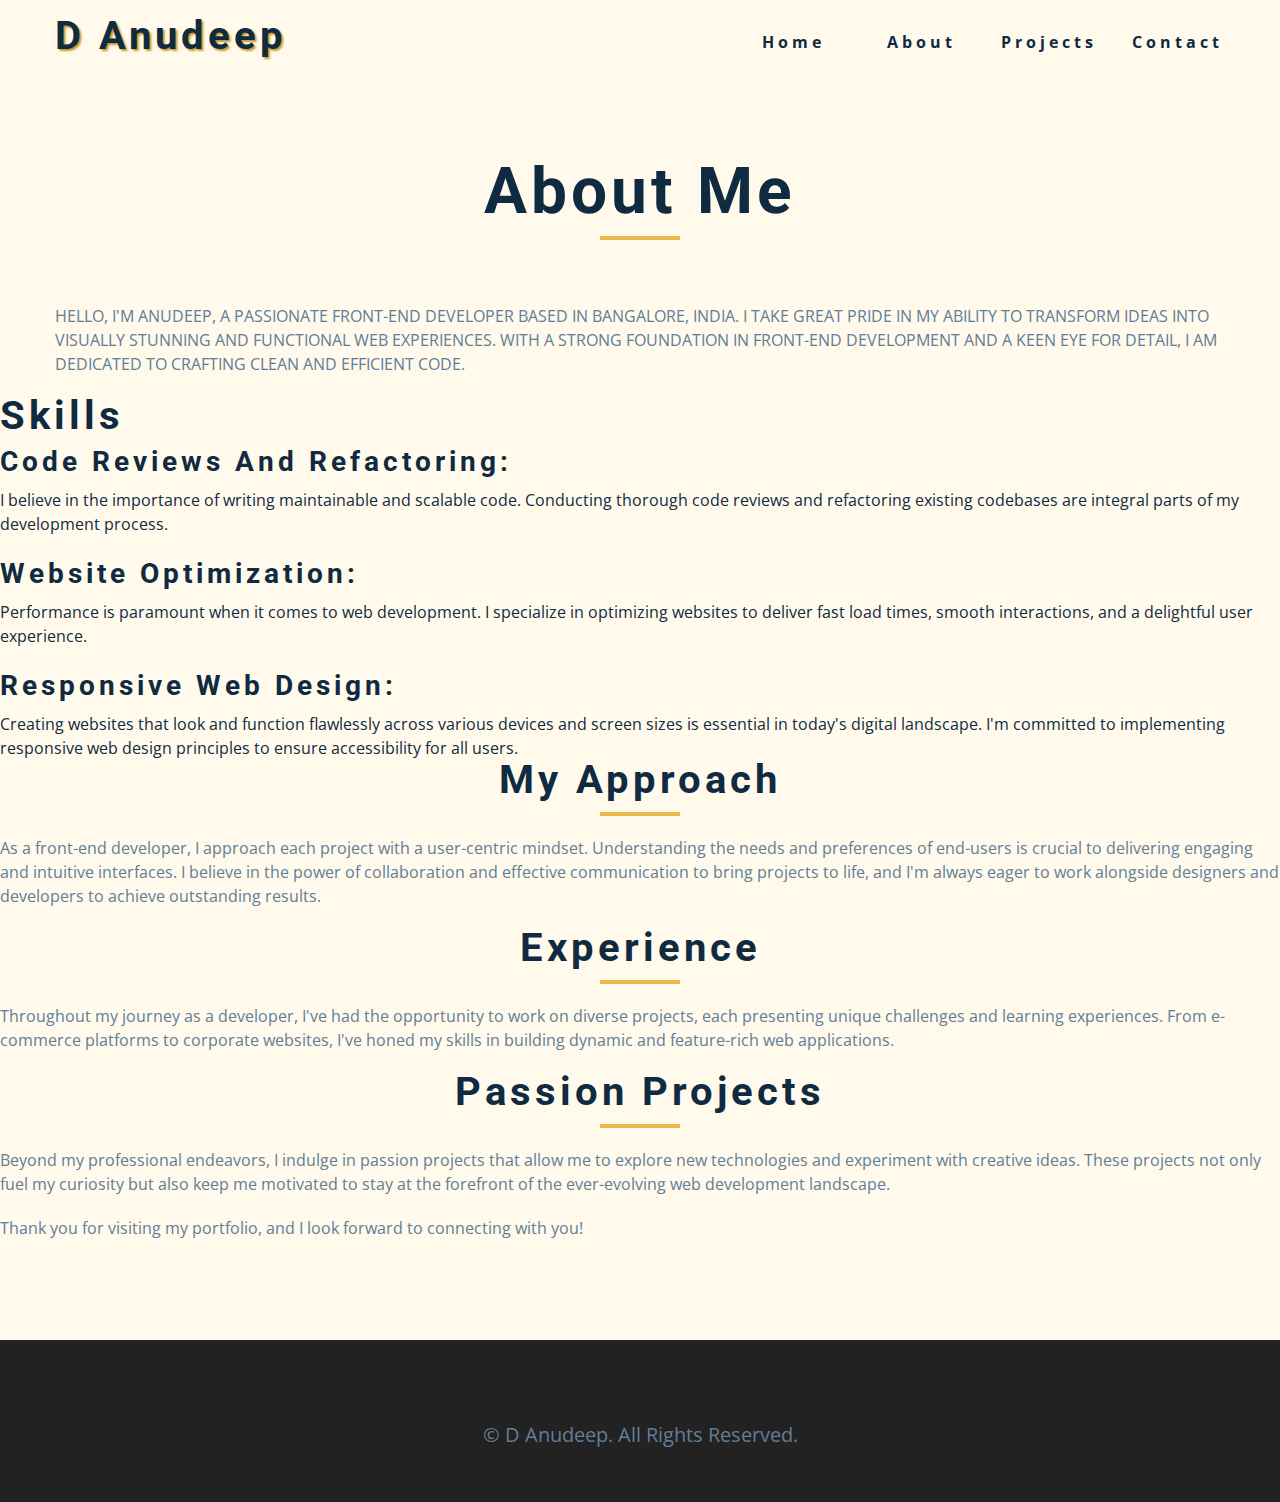
==== html/about.html @ ca1904f8 "first commit" ====
<!DOCTYPE html>
<html lang="en">
  <head>
    <meta charset="UTF-8" />
    <meta name="viewport" content="width=device-width, initial-scale=1.0" />
    <title>D Anudeep|| About</title>
       <link
      rel="stylesheet"
      href="https://cdnjs.cloudflare.com/ajax/libs/font-awesome/6.4.0/css/all.min.css"
      integrity="sha512-iecdLmaskl7CVkqkXNQ/ZH/XLlvWZOJyj7Yy7tcenmpD1ypASozpmT/E0iPtmFIB46ZmdtAc9eNBvH0H/ZpiBw=="
      crossorigin="anonymous"
      referrerpolicy="no-referrer"
    />
    <!-- css -->
    <link rel="stylesheet" href="../css/style.css" />
  </head>

  <body>
    <!-- navbar -->
    <nav class="nav" id="nav">
      <div class="nav-center">
        <!-- nav header -->
        <div class="nav-header">
         <h2 class="nav-logo" alt="nav logo">D Anudeep</h2>
          <button class="nav-btn" id="nav-btn">
            <i class="fas fa-bars"></i>
          </button>
        </div>
        <!-- nav links -->
        <ul class="nav-links">
          <li><a href="index.html">home</a></li>
          <li><a href="about.html">about</a></li>
          <li><a href="projects.html">projects</a></li>
          <li><a href="contact.html">contact</a></li>
        </ul>
      </div>
    </nav>
    <!-- end of navbar -->
    <!-- sidebar -->
    <aside class="sidebar" id="sidebar">
      <div>
        <button id="close-btn" class="close-btn">
          <i class="fas fa-times"></i>
        </button>
        <ul class="sidebar-links">
          <li><a href="index.html">home</a></li>
          <li><a href="about.html">about</a></li>
          <li><a href="projects.html">projects</a></li>
          <li><a href="contact.html">contact</a></li>
        </ul>
        <ul class="social-icons">
          <!-- single item -->
          <li>
            <a href="https://www.twitter.com" class="social-icon">
              <i class="fab fa-facebook"></i>
            </a>
          </li>
          <!-- end of single item -->
          <!-- single item -->
          <li>
            <a href="https://www.twitter.com" class="social-icon">
              <i class="fab fa-linkedin"></i>
            </a>
          </li>
          <!-- end of single item -->
          <!-- single item -->
          <li>
            <a href="https://www.twitter.com" class="social-icon">
              <i class="fab fa-squarespace"></i>
            </a>
          </li>
          <!-- end of single item -->
          <!-- single item -->
          <li>
            <a href="https://www.twitter.com" class="social-icon">
              <i class="fab fa-behance"></i>
            </a>
          </li>
          <!-- end of single item -->
          <!-- single item -->
          <li>
            <a href="https://www.twitter.com" class="social-icon">
              <i class="fab fa-instagram"></i>
            </a>
          </li>
          <!-- end of single item -->
        </ul>
      </div>
    </aside>
    <!-- end of sidebar -->

    <!-- ############## -->
    <!-- ############## -->
    <!-- ############## -->
    <!-- ############## -->

    <section class="section single-page">
       <div class="section-title">
      <h1>about me</h2>
      <div class="underline"></div>
    </div>
    <!-- end of section title -->
    <div class="section-center page-info">
      <!-- about page -->
      <p>
        Hello, I'm Anudeep, a passionate front-end developer based in Bangalore, India. I take great pride in my ability to transform ideas into visually stunning and functional web experiences. With a strong foundation in front-end development and a keen eye for detail, I am dedicated to crafting clean and efficient code.
      </p>
      </div>
      
      <h2> skills</h1>
        <ul>
          <li>
          <h3>Code Reviews and Refactoring:</h3>
          I believe in the importance of writing maintainable and scalable code. Conducting thorough code reviews and refactoring existing codebases are integral parts of my development process.
          </li>
          <br>
          <li>
          <h3>Website Optimization:</h3>
           Performance is paramount when it comes to web development. I specialize in optimizing websites to deliver fast load times, smooth interactions, and a delightful user experience.
          </li>
          <br>
            <li>
          <h3>Responsive Web Design:</h3>
          Creating websites that look and function flawlessly across various devices and screen sizes is essential in today's digital landscape. I'm committed to implementing responsive web design principles to ensure accessibility for all users.
          </li>
        </ul>
         <h2 class="my-approach">My Approach</h2>
         <div class="underline"></div>
        <p>As a front-end developer, I approach each project with a user-centric mindset. Understanding the needs and
            preferences of end-users is crucial to delivering engaging and intuitive interfaces. I believe in the power
            of collaboration and effective communication to bring projects to life, and I'm always eager to work
            alongside designers and developers to achieve outstanding results.</p>

        <h2 class="my-approach">Experience</h2>
        <div class="underline"></div>
        <p>Throughout my journey as a developer, I've had the opportunity to work on diverse projects, each presenting
            unique challenges and learning experiences. From e-commerce platforms to corporate websites, I've honed my
            skills in building dynamic and feature-rich web applications.</p>

        <h2 class="my-approach">Passion Projects</h2>
        <div class="underline"></div>
        <p>Beyond my professional endeavors, I indulge in passion projects that allow me to explore new technologies and
            experiment with creative ideas. These projects not only fuel my curiosity but also keep me motivated to stay
            at the forefront of the ever-evolving web development landscape.</p>


        <p>Thank you for visiting my portfolio, and I look forward to connecting with you!</p>
    </div>
    </section>
    <!-- ############## -->
    <!-- ############## -->
    <!-- ############## -->
    <!-- ############## -->

    <!-- footer -->
    <footer class="footer">
      <ul class="social-icons">
        <!-- single item -->
        <li>
          <a href="https://www.twitter.com" class="social-icon">
            <i class="fab fa-facebook"></i>
          </a>
        </li>
        <!-- end of single item -->
        <!-- single item -->
        <li>
          <a href="https://www.twitter.com" class="social-icon">
            <i class="fab fa-linkedin"></i>
          </a>
        </li>
        <!-- end of single item -->
       
        
        <!-- single item -->
        <li>
          <a href="https://www.twitter.com" class="social-icon">
            <i class="fab fa-instagram"></i>
          </a>
        </li>
        <!-- end of single item -->
      </ul>

      <p>&copy; <span id="date"></span> D Anudeep. All rights reserved.</p>
    </footer>
   
  </body>
</html>
---- css/style.css ----
/*
=============== 
Fonts
===============
*/
@import url("https://fonts.googleapis.com/css?family=Open+Sans|Roboto:400,700&display=swap");

/*
=============== 
Variables
===============
*/

:root {
  /* dark shades of primary color*/
  --clr-primary-1: hsl(43, 86%, 17%);
  --clr-primary-2: hsl(43, 77%, 27%);
  --clr-primary-3: hsl(43, 72%, 37%);
  --clr-primary-4: hsl(42, 63%, 48%);
  /* primary/main color */
  --clr-primary-5: hsl(42, 78%, 60%);
  /* lighter shades of primary color */
  --clr-primary-6: hsl(43, 89%, 70%);
  --clr-primary-7: hsl(43, 90%, 76%);
  --clr-primary-8: hsl(45, 86%, 81%);
  --clr-primary-9: hsl(45, 90%, 88%);
  --clr-primary-10: hsl(45, 100%, 96%);
  /* darkest grey - used for headings */
  --clr-grey-1: hsl(209, 61%, 16%);
  --clr-grey-2: hsl(211, 39%, 23%);
  --clr-grey-3: hsl(209, 34%, 30%);
  --clr-grey-4: hsl(209, 28%, 39%);
  /* grey used for paragraphs */
  --clr-grey-5: hsl(210, 22%, 49%);
  --clr-grey-6: hsl(209, 23%, 60%);
  --clr-grey-7: hsl(211, 27%, 70%);
  --clr-grey-8: hsl(210, 31%, 80%);
  --clr-grey-9: hsl(212, 33%, 89%);
  --clr-grey-10: hsl(210, 36%, 96%);
  --clr-white: #fff;
  --ff-primary: "Roboto", sans-serif;
  --ff-secondary: "Open Sans", sans-serif;
  --transition: all 0.3s linear;
  --spacing: 0.25rem;
  --radius: 0.5rem;
  --light-shadow: 0 5px 15px rgba(0, 0, 0, 0.1);
  --dark-shadow: 0 5px 15px rgba(0, 0, 0, 0.2);
  --max-width: 1170px;
}
/*
=============== 
Global Styles
===============
*/

*,
::after,
::before {
  margin: 0;
  padding: 0;
  box-sizing: border-box;
}
body {
  font-family: var(--ff-secondary);
  background: var(--clr-white);
  color: var(--clr-grey-1);
  line-height: 1.5;
  font-size: 0.875rem;
}
ul {
  list-style-type: none;
}
a {
  text-decoration: none;
}
img:not(.nav-logo) {
  width: 100%;
  display: block;
}

h1,
h2,
h3,
h4 {
  letter-spacing: var(--spacing);
  text-transform: capitalize;
  line-height: 1.25;
  margin-bottom: 0.75rem;
  font-family: var(--ff-primary);
}
h1 {
  font-size: 3rem;
}
h2 {
  font-size: 2rem;
}
h3 {
  font-size: 1.25rem;
}
h4 {
  font-size: 0.875rem;
}
p {
  margin-bottom: 1.25rem;
  color: var(--clr-grey-5);
}
@media screen and (min-width: 800px) {
  h1 {
    font-size: 4rem;
  }
  h2 {
    font-size: 2.5rem;
  }
  h3 {
    font-size: 1.75rem;
  }
  h4 {
    font-size: 1rem;
  }
  body {
    font-size: 1rem;
  }
  h1,
  h2,
  h3,
  h4 {
    line-height: 1;
  }
}
/*  global classes */

.btn {
  text-transform: uppercase;
  background: var(--clr-primary-5);
  color: var(--clr-primary-1);
  padding: 0.375rem 0.75rem;
  letter-spacing: var(--spacing);
  display: inline-block;
  font-weight: 700;
  -webkit-transition: var(--transition);
  transition: var(--transition);
  font-size: 0.875rem;
  border: 2px solid transparent;
  cursor: pointer;
  box-shadow: 0 1px 3px rgba(0, 0, 0, 0.2);
  border-radius: var(--radius);
}
.btn:hover {
  color: var(--clr-primary-1);
  background: var(--clr-primary-7);
}
/* section */
.section {
  padding: 5rem 0;
}

.section-center {
  width: 90vw;
  margin: 0 auto;
  max-width: 1170px;
}
@media screen and (min-width: 992px) {
  .section-center {
    width: 95vw;
  }
}
/* added during recording */
.underline {
  width: 5rem;
  height: 0.25rem;
  margin-bottom: 1.25rem;
  background: var(--clr-primary-5);
  margin-left: auto;
  margin-right: auto;
}
.section-title {
  margin-bottom: 4rem;
  text-align: center;
}
.bg-grey {
  background: var(--clr-grey-10);
}
/*

=============== 
Navbar
===============
*/
.nav-links {
  display: none;
}
.nav {
  height: 5rem;
  padding: 1rem;
  display: grid;
  align-items: center;
  transition: var(--transition);
}
.nav-logo {
  text-shadow: 2px 2px 2px var(--clr-primary-4);
  color: var(--clr-grey-1);
}
.nav-center {
  width: 100%;
  max-width: 1170px;
  margin: 0 auto;
}
.nav-header {
  display: grid;
  grid-template-columns: 1fr 1fr;
  align-items: center;
}
.nav-btn {
  background: transparent;
  border-color: transparent;
  color: var(--clr-primary-5);
  font-size: 2rem;
  cursor: pointer;
  /* justify-content:space-between */
  justify-self: end;
}
@media screen and (min-width: 768px) {
  .nav {
    background: var(--clr-primary-10);
  }
  .nav-btn {
    display: none;
  }
  .nav-links {
    display: grid;
    grid-template-columns: repeat(4, 1fr);
    justify-items: center;
    column-gap: 2rem;
    justify-self: end;
  }
  .nav-links a {
    text-transform: capitalize;
    color: var(--clr-grey-1);
    font-weight: bold;
    letter-spacing: var(--spacing);
    transition: var(--transition);
  }
  .nav-links a:hover {
    color: var(--clr-primary-5);
  }
  .nav-center {
    display: grid;
    grid-template-columns: auto 1fr;
    align-items: center;
  }
}
/* fixe navbar */
.navbar-fixed {
  position: fixed;
  top: 0;
  left: 0;
  width: 100%;
  background: var(--clr-white);
  z-index: 2;
  box-shadow: var(--light-shadow);
}
/*
=============== 
Sidebar
===============
*/
.sidebar {
  position: fixed;
  top: 0;
  left: 0;
  width: 100%;
  height: 100%;
  background: var(--clr-grey-10);
  z-index: 4;
  display: grid;
  place-items: center;
  transition: var(--transition);
  transform: translateX(-100%);
}
.show-sidebar {
  transform: translateX(0);
}
.sidebar-links {
  text-align: center;
}
.sidebar-links a {
  font-size: 2rem;
  text-transform: capitalize;
  transition: var(--transition);
  color: var(--clr-grey-5);
  letter-spacing: var(--spacing);
  display: inline-block;
  margin-bottom: 1.5rem;
}
.sidebar-links a:hover {
  color: var(--clr-primary-5);
}
.social-icons {
  display: grid;
  margin-top: 3rem;
  width: 20rem;
  grid-template-columns: repeat(3, 1fr);
  justify-items: center;
}

.social-icon {
  font-size: 1.5rem;
  color: var(--clr-grey-1);
  transition: var(--transition);
}
.social-icon:hover {
  color: var(--clr-primary-5);
}
.close-btn {
  position: absolute;
  top: 1rem;
  right: 1rem;
  font-size: 3rem;
  background: transparent;
  border: transparent;
  transition: var(--transition);
  color: #bb2525;
  cursor: pointer;
}
.close-btn:hover {
  color: #e66b6b;
}
/*
=============== 
Hero
===============
*/
.hero .underline {
  margin-bottom: 0.5rem;
  margin-left: 0;
}
.hero-img {
  display: none;
}
.hero {
  background: var(--clr-primary-10);
}
.hero-center {
  min-height: calc(100vh - 5rem);
  display: grid;
  place-items: center;
}
.hero-info h4 {
  color: var(--clr-grey-5);
}
.hero-icons {
  justify-items: start;
}
.hero-btn {
  margin-top: 1.25rem;
}
@media screen and (min-width: 992px) {
  .hero-img {
    display: block;
    position: relative;
  }
  .hero-center {
    grid-template-columns: 1fr 1fr;
  }
  .hero-photo {
    max-width: 25rem;
    max-height: 30rem;
    object-fit: cover;
    border-radius: var(--radius);
    position: relative;
  }
  .hero-img::before,
  .about-img::before {
    content: "";
    position: absolute;
    width: 100%;
    height: 100%;
    border: 0.25rem solid var(--clr-primary-5);
    top: 2rem;
    right: -2rem;
    border-radius: var(--radius);
  }
}
.hero-photo {
  max-width: 25rem;
  max-height: 30rem;
  object-fit: cover;
  border-radius: var(--radius);
  position: relative;
}
/* underline added to globals */

/*
=============== 
About
===============
*/
/* section title added to globals */

.about-title {
  text-align: left;
  margin-bottom: 2rem;
}
.about-title .underline {
  margin-left: 0;
}
.about-center {
  display: grid;
  gap: 3rem 2rem;
}
.about-img {
  justify-self: center;
}
@media screen and (min-width: 992px) {
  .about-center {
    grid-template-columns: 1fr 1fr;
  }
  .about-img {
    position: relative;
  }
  .about-img::before {
    left: -2rem;
    width: 100%;
    height: 70%;
  }
  .about-info {
    align-self: center;
  }
}
/*
=============== 
Services
===============
*/
/* small screen layout setup */
/* bg-grey in globals */
.service {
  background: var(--clr-white);
  padding: 3rem 1.5rem;
  margin-bottom: 2rem;
  border-radius: var(--radius);
  text-align: center;
  transition: var(--transition);
}
.service-icon {
  font-size: 2rem;
  margin-bottom: 1.5rem;
}
.service .underline {
  width: 3rem;
  height: 0.12rem;
  transition: var(--transition);
}
.service p {
  transition: var(--transition);
}
.service:hover {
  background: var(--clr-primary-5);
  color: var(--clr-white);
}
.service:hover p {
  color: var(--clr-white);
}
.service:hover .underline {
  background: var(--clr-white);
}
@media screen and (min-width: 676px) {
  .services-center {
    display: grid;
    grid-template-columns: 1fr 1fr;
    column-gap: 2rem;
  }
}
@media screen and (min-width: 992px) {
  .services-center {
    grid-template-columns: 1fr 1fr 1fr;
  }
}

/*
=============== 
Projects
===============
*/
.projects-text {
  width: 85vw;
  max-width: 30rem;
  margin: 0 auto;
}
.project {
  position: relative;
  background: var(--clr-primary-5);
  border-radius: var(--radius);
  margin-bottom: 2rem;
}
.project-info {
  text-align: center;
  color: var(--clr-white);
  position: absolute;
  top: 50%;
  left: 50%;
  transform: translate(-50%, -50%);
  transition: var(--transition);
  opacity: 0;
}
.project-info p {
  text-transform: capitalize;
  color: var(--clr-white);
}
.project:hover .project-info {
  opacity: 1;
}
.project-img {
  transition: var(--transition);
  border-radius: var(--radius);
  height: 15rem;
  object-fit: cover;
}
.project:hover .project-img {
  opacity: 0.1;
}
.project::after {
  content: "";
  position: absolute;
  top: 0;
  left: 0;
  width: 100%;
  height: 100%;
  border: 0.25rem solid var(--clr-white);
  border-radius: var(--radius);
  transition: var(--transition);
  opacity: 0;
}
.project:hover::after {
  opacity: 1;
  transform: scale(0.8);
}
@media screen and (min-width: 676px) {
  .projects-center {
    display: grid;
    grid-template-columns: 1fr 1fr;
    column-gap: 2rem;
  }
}
@media screen and (min-width: 992px) {
  .projects-center {
    grid-template-columns: repeat(3, 1fr);
  }
}
@media screen and (min-width: 1170px) {
  .projects-center {
    grid-template-rows: 200px 200px;
    gap: 1rem;
    grid-template-areas:
      "a b b"
      "a c d";
  }
  .project-img {
    height: 100%;
  }
  .project {
    height: 100%;
  }
  .project-2 {
    grid-area: a;
  }
  .project-1 {
    grid-area: b;
  }
  .project-3 {
    grid-area: c;
  }
  .project-4 {
    grid-area: d;
  }
}

/*
=============== 
Connect
===============
*/
.connect {
  min-height: 40vh;
  position: relative;
  padding: 10rem 0 5rem 0;
  margin: 5rem 0;
}
.video-container {
  position: absolute;
  top: 0;
  left: 0;
  width: 100%;
  height: 100%;
  object-fit: cover;
  z-index: -2;
}
.connect::after {
  content: "";
  position: absolute;
  top: 0;
  left: 0;
  width: 100%;
  height: 100%;
  background: var(--clr-white);
  /* background: rgba(0, 0, 0, 0.6); */
  opacity: 0.7;
  z-index: -1;
}
.connect {
  display: grid;
  place-items: center;
}
.video-banner .section-title {
  margin-bottom: 2rem;
}
.video-text {
  max-width: 30rem;
}
.video-banner {
  background: var(--clr-primary-10);
  padding: 3rem 5rem 12rem 5rem;
  text-align: center;
  -webkit-clip-path: polygon(
    0% 0%,
    100% 0%,
    100% 75%,
    75% 75%,
    75% 100%,
    50% 75%,
    0% 75%
  );
  clip-path: polygon(
    0% 0%,
    100% 0%,
    100% 75%,
    75% 75%,
    75% 100%,
    50% 75%,
    0% 75%
  );
}
/*
=============== 
Skills
===============
*/
@media screen and (min-width: 768px) {
  .skills-center {
    display: grid;
    grid-template-columns: 1fr 1fr;
    column-gap: 2rem;
  }
}
.skills {
  background: var(--clr-primary-9);
}
.skills h3 {
  margin: 1.5rem 0;
  color: var(--clr-primary-1);
}
.skill {
  margin-bottom: 1.25rem;
}
.skill p {
  margin-bottom: 0.5rem;
  text-transform: capitalize;
  color: var(--clr-primary-1);
}
.skill-container {
  background: var(--clr-white);
  height: 1rem;
  width: 100%;
  border-radius: var(--radius);
  position: relative;
}
.skill-value1 {
  position: absolute;
  top: 0;
  left: 0;
  background: var(--clr-primary-5);
  height: 100%;
  width: 80%;
  border-radius: var(--radius);
}
.skill-value2 {
  position: absolute;
  top: 0;
  left: 0;
  background: var(--clr-primary-5);
  height: 100%;
  width: 60%;
  border-radius: var(--radius);
}
.skill-value3 {
  position: absolute;
  top: 0;
  left: 0;
  background: var(--clr-primary-5);
  height: 100%;
  width: 40%;
  border-radius: var(--radius);
}
.skill-text1 {
  position: absolute;
  top: -2rem;
  left: 80%;
  transform: translateX(-50%);
}
.skill-text2 {
  position: absolute;
  top: -2rem;
  left: 60%;
  transform: translateX(-50%);
}
.skill-text3 {
  position: absolute;
  top: -2rem;
  left: 40%;
  transform: translateX(-50%);
}
/*
=============== 
Timeline
===============
*/
.timeline-center {
  width: 80vw;
  max-width: 40rem;
}
.timeline-item {
  border-top: 2px dashed var(--clr-primary-5);
  margin: 0;
  padding: 4rem 2rem;
  position: relative;
}
.timeline p {
  margin-bottom: 0;
}
.timeline-item:nth-child(even) {
  border-left: 2px dashed var(--clr-primary-5);
  border-top-left-radius: 2rem;
  border-bottom-left-radius: 2rem;
  margin-right: 2rem;
  padding-right: 0;
}
.timeline-item:nth-child(odd) {
  border-right: 2px dashed var(--clr-primary-5);
  border-top-right-radius: 2rem;
  border-bottom-right-radius: 2rem;
  margin-left: 2rem;
  padding-left: 0;
}
.timeline-item:first-child {
  border-top: 0;
  border-top-right-radius: 0;
}
.timeline-item:last-child {
  border-bottom-right-radius: 0;
}
.number {
  position: absolute;
  top: 50%;
  transform: translate(-50%, -50%);
  margin-bottom: 0;
  background: var(--clr-primary-5);
  width: 2rem;
  height: 2rem;
  border-radius: 50%;
  display: grid;
  place-items: center;
  color: var(--clr-primary-1);
  font-weight: bold;
}
.timeline-item:nth-child(even) .number {
  left: 0;
}
.timeline-item:nth-child(odd) .number {
  right: 0;
  transform: translate(50%, -50%);
}
/*
=============== 
Footer
===============
*/
.footer {
  padding-bottom: 2rem;
  background: #222;
  display: grid;
  place-items: center;
}
.footer .social-icons {
  margin-bottom: 2rem;
}
.footer .social-icon {
  color: var(--clr-primary-5);
}
.footer .social-icon:hover {
  color: var(--clr-primary-10);
}
.footer p {
  font-size: 1.25rem;
  text-transform: capitalize;
}
/*
=============== 
Single Page
===============
*/
.my-approach {
  text-align: center;
}
.single-page {
  background: var(--clr-primary-10);
  min-height: calc(100vh -5rem -198px);
}
.page-info {
  text-transform: uppercase;
  color: var(--clr-primary-5);
  transition: var(--transition);
}
.page-info a:hover {
  color: var(--clr-primary-1);
}

/*
=============== 
Products Page
===============
*/
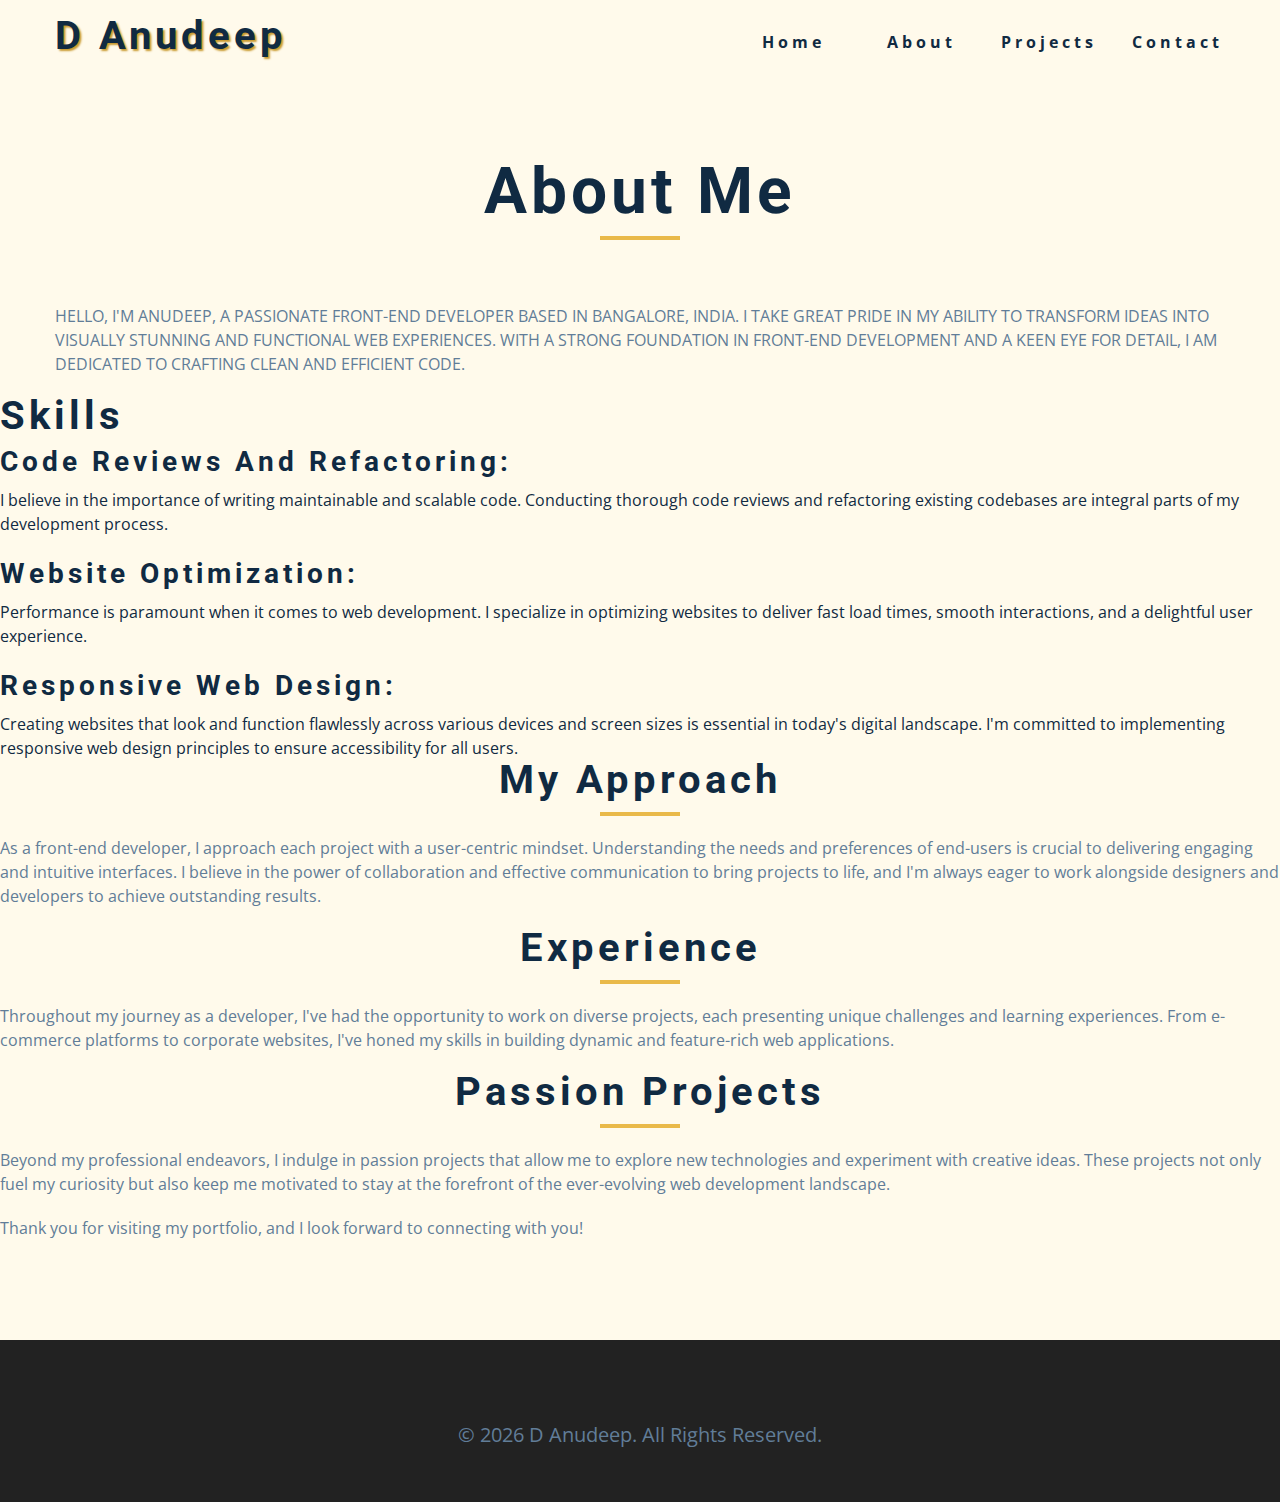
==== commit 8afc72b0: "third commit" ====
--- a/html/about.html
+++ b/html/about.html
@@ -28,10 +28,10 @@
         </div>
         <!-- nav links -->
         <ul class="nav-links">
-          <li><a href="index.html">home</a></li>
-          <li><a href="about.html">about</a></li>
-          <li><a href="projects.html">projects</a></li>
-          <li><a href="contact.html">contact</a></li>
+          <li><a href="../index.html">home</a></li>
+          <li><a href="./about.html">about</a></li>
+          <li><a href="./projects.html">projects</a></li>
+          <li><a href="./contact.html">contact</a></li>
         </ul>
       </div>
     </nav>
@@ -43,10 +43,10 @@
           <i class="fas fa-times"></i>
         </button>
         <ul class="sidebar-links">
-          <li><a href="index.html">home</a></li>
-          <li><a href="about.html">about</a></li>
-          <li><a href="projects.html">projects</a></li>
-          <li><a href="contact.html">contact</a></li>
+          <li><a href="../index.html">home</a></li>
+          <li><a href="./about.html">about</a></li>
+          <li><a href="./projects.html">projects</a></li>
+          <li><a href="./contact.html">contact</a></li>
         </ul>
         <ul class="social-icons">
           <!-- single item -->
@@ -182,6 +182,6 @@
 
       <p>&copy; <span id="date"></span> D Anudeep. All rights reserved.</p>
     </footer>
-   
+    <script src="../js/app.js"></script>
   </body>
 </html>
